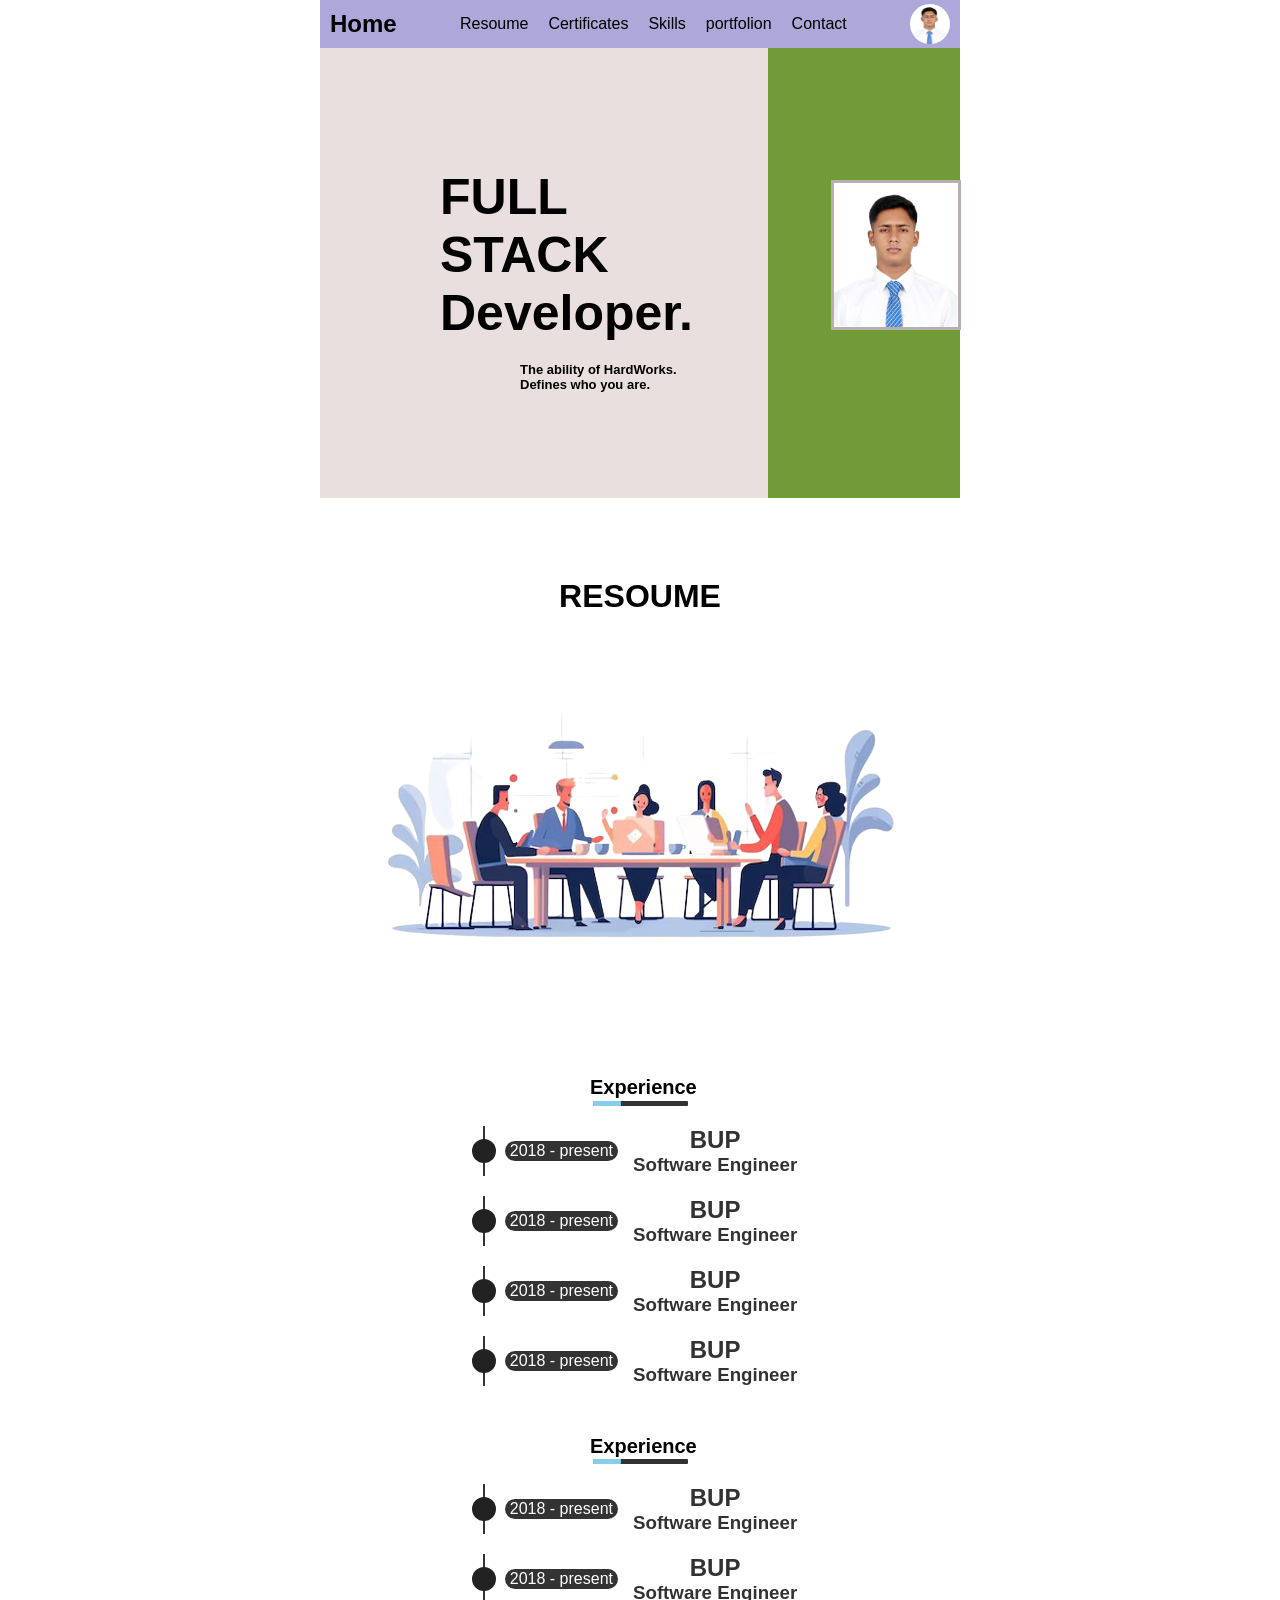
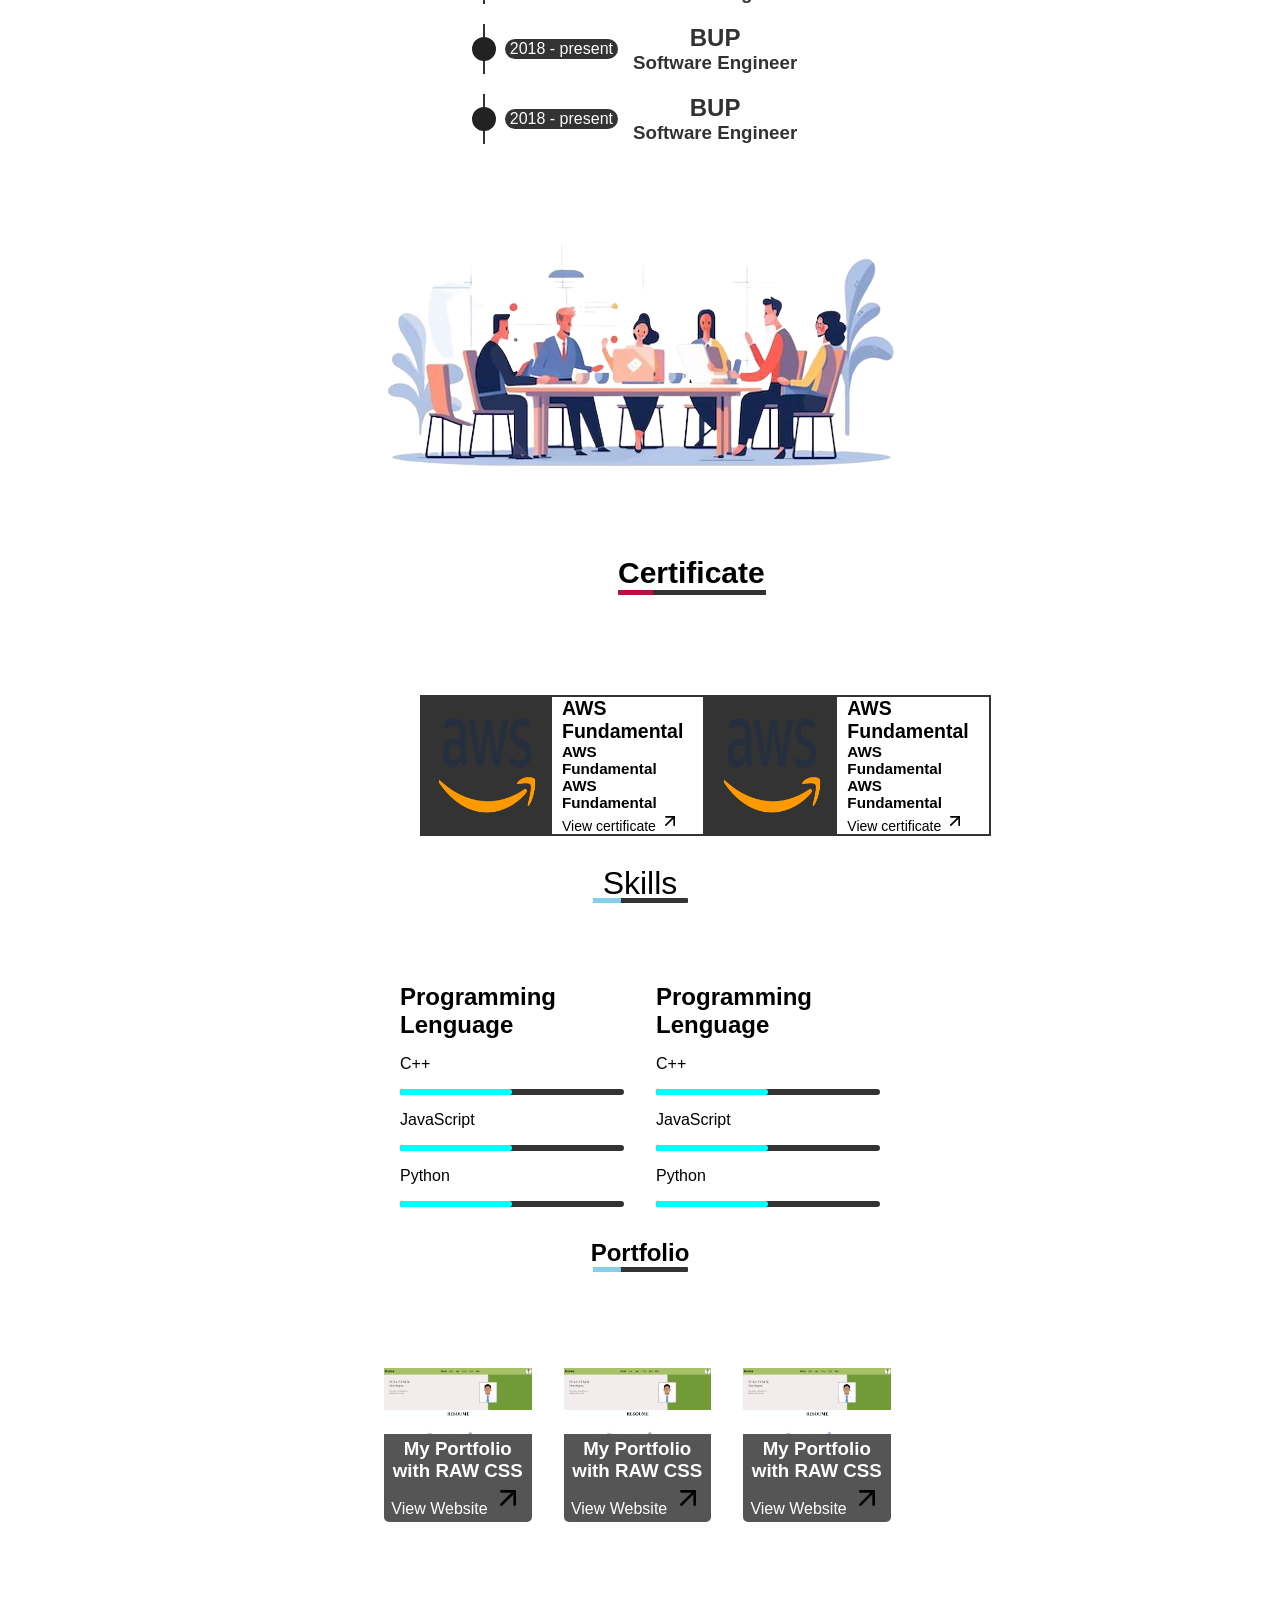
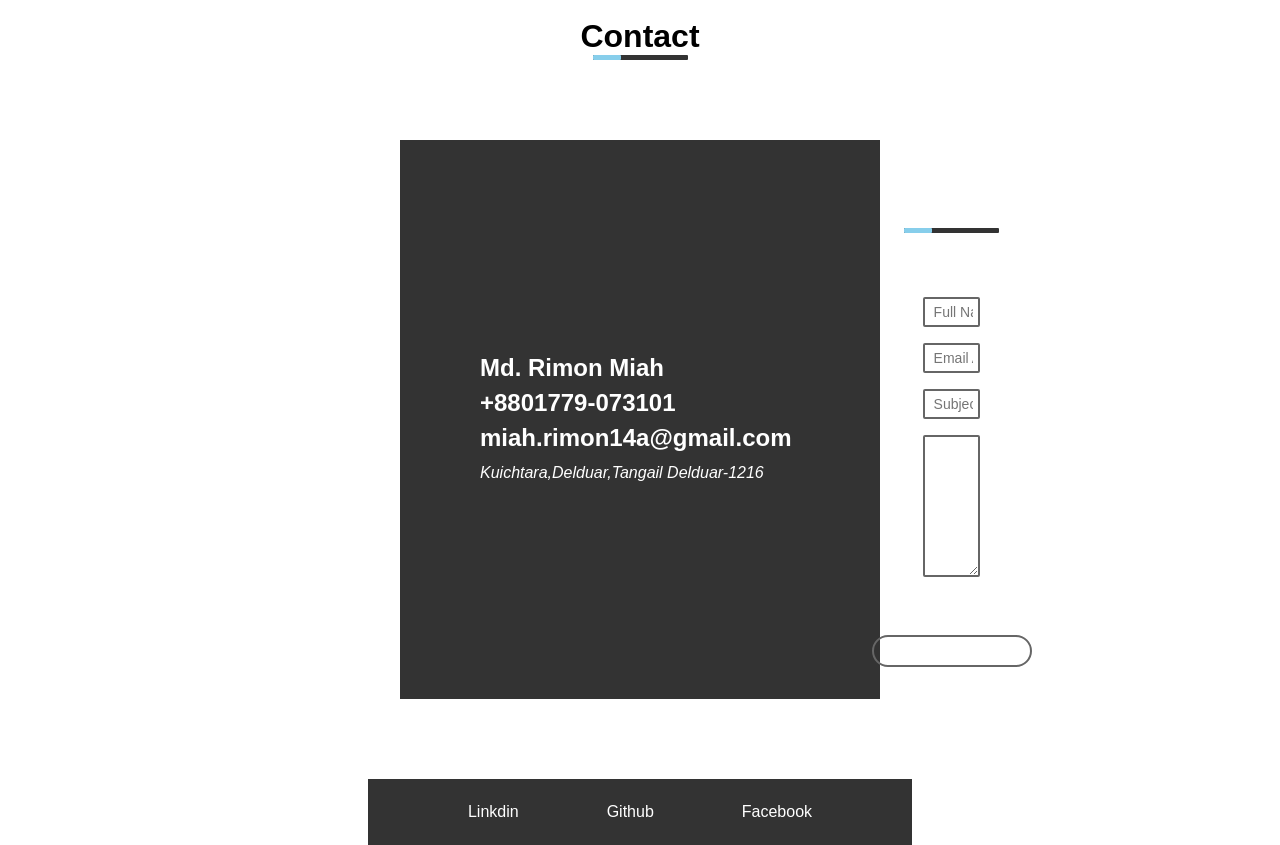
==== index.html @ f6848e9a "Add files via upload" ====
<!DOCTYPE html>
<html lang="en">
<head>
    <meta charset="UTF-8">
    <meta name="viewport" content="width=device-width, initial-scale=1.0">
    <title>WELCOME</title>
    <link rel="stylesheet" href="style.css">
     
</head>
<body>


  
    <header class="ribon" >
     <nav class="container">
       
          
           <h1> <a href="#home">Home</a> </h1>
  
        <div class="right">
            
            <ul class="list">
                
                <li><a href="#resoume-id">Resoume</a></li>
                
                <li><a href="#certificate-id">Certificates</a></li>
                <li> <a href="#skills-id">Skills</a></li>
                <li><a href="#portfolio-id">portfolion</a></li>
                <li> <a href="#contact-id">Contact</a></li>
            </ul>
     
        </div>
        <img src="profilepicture.jpg" >
     </nav>
    </header>
<section class="description" id="home">
    <div class="back1">
      
         <h1 class="developer"> FULL STACK<br> Developer.</h1>
  
       <div class="details">
           <h1 class="one">The ability of HardWorks.<br>
           Defines who you are.</h1>
          <div> <img src="" alt=""> </div>
      </div>

    </div>
    <div class="image">
<img src="profilepicture.jpg" alt="">
    </div>
    <div class="back3">

    </div>
</section>
<div id="resoume-id"></div>

<div class="education" >
    <h1> RESOUME</h1>
    <div class="up-edu">
       <div> <img src="experience.png" alt="experiance logo"> </div>
      <div class="right-edu"> 
         <h3 class="subtitle"> Experience</h3>
         
          <div class="line">
             <div class="inner-line">

              </div>
          </div>
          <div class="resume-list">
                  <div class="resume-duration-container">
                        <div class="round-div">    </div>
                              <div class="resume-duration"> 
                                2018 - present
                              </div>
                     
                  </div>
                  <div class="descrip">
                    <h2 class="resume-company"> BUP</h2>
                    <h3 class="resume-company" > Software Engineer</h2>
                    
                  </div>
          </div>
          <div class="resume-list">
            <div class="resume-duration-container">
                  <div class="round-div">    </div>
                        <div class="resume-duration"> 
                          2018 - present
                        </div>
               
            </div>
            <div class="descrip">
              <h2 class="resume-company" > BUP</h2>
              <h3 class="resume-company" > Software Engineer</h2>
             
            </div>
          </div>
          <div class="resume-list">
            <div class="resume-duration-container">
                  <div class="round-div">    </div>
                        <div class="resume-duration"> 
                          2018 - present
                        </div>
               
            </div>
            <div class="descrip">
              <h2 class="resume-company" > BUP</h2>
              <h3 class="resume-company" > Software Engineer</h2>
             
            </div>
          </div>
          <div class="resume-list">
            <div class="resume-duration-container">
                  <div class="round-div">    </div>
                        <div class="resume-duration"> 
                          2018 - present
                        </div>
               
            </div>
            <div class="descrip">
              <h2 class="resume-company" > BUP</h2>
              <h3 class="resume-company" > Software Engineer</h2>
             
            </div>
          </div>
          
         
      </div>
        
    </div>





    <div class="up-edu" >
       
       <div class="right-edu"> 
          <h3 class="subtitle"> Experience</h3>
          
           <div class="line">
              <div class="inner-line">
 
               </div>
           </div>
           <div class="resume-list">
                   <div class="resume-duration-container">
                         <div class="round-div">    </div>
                               <div class="resume-duration"> 
                                 2018 - present
                               </div>
                      
                   </div>
                   <div class="descrip">
                     <h2 class="resume-company"> BUP</h2>
                     <h3 class="resume-company" > Software Engineer</h2>
                     
                   </div>
           </div>
           <div class="resume-list">
             <div class="resume-duration-container">
                   <div class="round-div">    </div>
                         <div class="resume-duration"> 
                           2018 - present
                         </div>
                
             </div>
             <div class="descrip">
               <h2 class="resume-company" > BUP</h2>
               <h3 class="resume-company" > Software Engineer</h2>
              
             </div>
           </div>
           <div class="resume-list">
             <div class="resume-duration-container">
                   <div class="round-div">    </div>
                         <div class="resume-duration"> 
                           2018 - present
                         </div>
                
             </div>
             <div class="descrip">
               <h2 class="resume-company" > BUP</h2>
               <h3 class="resume-company" > Software Engineer</h2>
              
             </div>
           </div>
           <div class="resume-list">
             <div class="resume-duration-container">
                   <div class="round-div">    </div>
                         <div class="resume-duration"> 
                           2018 - present
                         </div>
                
             </div>
             <div class="descrip">
               <h2 class="resume-company" > BUP</h2>
               <h3 class="resume-company" > Software Engineer</h2>
              
             </div>
           </div>
           
          
       </div>
       <div> <img src="experience.png" alt="experiance logo"> </div> 
     </div>
 
 

   
</div>
<div id="certificate-id"></div>




<section class="certificate" >
       <div class="certificate-heading">
        <h2> Certificate</h2>
           <div class="certificate-line">
              <div class="certificate-innerline"></div>
            </div>
       </div>
       </div>
    <div class="certificate-list">
        <div class="certificate-left">
          <div class="logo-institute">
            <img src="AWS.png" alt="AWS-logo">
          </div>
          <div class="certificate-description">
            <h2> AWS Fundamental</h2>
            <h3> AWS Fundamental</h3>
            <h3> AWS Fundamental</h3>
            <a href="#" class="view-certificate"> View certificate</a>
              <img src="arrow-up-right.svg" class="problem" alt="up-arrow"> 
          </div>
        </div>
        <div class="certificate-left">
          <div class="logo-institute">
            <img src="AWS.png" alt="AWS-logo">
          </div>
          <div class="certificate-description">
            <h2> AWS Fundamental</h2>
            <h3> AWS Fundamental</h3>
            <h3> AWS Fundamental</h3>
            <a href="#" class="view-certificate"> View certificate </a>
              <img src="arrow-up-right.svg" class="problem" alt="up-arrow">
          </div>
        </div>
    </div>
    

</section>

<div id="skills-id" class="skills-container">
   
   <h1 class="skills-heading">Skills<h1>
    <div class="line"> 
      <div class="inner-line"></div>
    </div>
       <div class="skills-description">
          <div class="skill">
            <h2>Programming Lenguage</h2>
            <div class="skill1"> 
              <h3 class="skill-name">C++</h3>
              <div class="skill-expertise">
                <div class="skill-expertise-own">

                </div>
              </div>
            </div>
            <div class="skill1"> 
              <h3 class="skill-name">JavaScript</h3>
              <div class="skill-expertise">
                <div class="skill-expertise-own">

                </div>
              </div>
            </div>
            <div class="skill1"> 
              <h3 class="skill-name">Python</h3>
              <div class="skill-expertise">
                <div class="skill-expertise-own">

                </div>
              </div>
            </div>
          </div>
          <div class="skill">
            <h2>Programming Lenguage</h2>
            <div class="skill1"> 
              <h3 class="skill-name">C++</h3>
              <div class="skill-expertise">
                <div class="skill-expertise-own">

                </div>
              </div>
            </div>
            <div class="skill1"> 
              <h3 class="skill-name">JavaScript</h3>
              <div class="skill-expertise">
                <div class="skill-expertise-own">

                </div>
              </div>
            </div>
            <div class="skill1"> 
              <h3 class="skill-name">Python</h3>
              <div class="skill-expertise">
                <div class="skill-expertise-own">

                </div>
              </div>
            </div>
          </div>
       </div>    

</div>

<div class="portfolio-container" id="portfolio-id">
    <h2 class="portfolio-heading">Portfolio</h2>
    <div class="line">
      <div class="inner-line"></div>
    </div>
    <div class="portfolio-list">
      <div class="portfolio">
        
        
        <img src="Screenshot 2025-04-30 224458.png" alt="">
        <div class="project-description">
          <h3>My Portfolio with RAW CSS</h3>
          <a href="#"> View Website <img src="arrow-up-right.svg" width="50px"></a>
        </div>
      </div>

      <div class="portfolio">
        
        
        <img src="Screenshot 2025-04-30 224458.png" alt="">
        <div class="project-description">
          <h3>My Portfolio with RAW CSS</h3>
          <a href="#"> View Website <img src="arrow-up-right.svg" width="50px"></a>
        </div>
      </div>
      <div class="portfolio">
        
        
        <img src="Screenshot 2025-04-30 224458.png" alt="">
        <div class="project-description">
          <h3>My Portfolio with RAW CSS</h3>
          <a href="#"> View Website <img src="arrow-up-right.svg" width="50px"></a>
        </div>
      </div>
    </div>

</div>




<div class="contact" id="contact-id">
     <h1 class="contact-heading"> Contact</h1>
     <div class="line">
      <div class="inner-line"></div>
     </div>

     <div class="contact-info">
       <div class="all-contact">
       <h2>Md. Rimon Miah </h2>
          <h2> +8801779-073101</h2>
          <h2>miah.rimon14a@gmail.com</h2>
          <address>
            Kuichtara,Delduar,Tangail
            Delduar-1216
          </address>


       </div>
       <div class="contact-form">
         
           
        <h2>How Can I Help You?</h2>
        <div class="line">
          <div class="inner-line"></div>
          </div>
       <form>
        <div class="left-section">
          <input type="text" id="name" placeholder=" Full Name" class="input-field"> <br>
          <input type="text" id="email" placeholder=" Email Address" class="input-field"> <br>
          <input type="text" id="subject" placeholder=" Subject" class="input-field">
          
        </div>
           <div class="text-box"> 
           <textarea name="submit" class="input-field" id="" rows="8" cols="30" placeholder="Message">

          </textarea>
       </div>
          
       
       </form>
      <button class="submit-info"> Send Message </button>
        
         </div>
     </div>
</div>
<footer>
  <div>
    <a href="https://www.linkedin.com/in/md-rimon-miah?utm_source=share&utm_campaign=share_via&utm_content=profile&utm_medium=android_app" class="social-media-link"> Linkdin</a>
    <a href="https://github.com/RMRM01" class="social-media-link">Github</a>
    <a href="https://www.facebook.com/share/1AGs2y1rL1/" class="social-media-link">Facebook</a>
    
  </div>
   
</footer>

</body>
</html>
---- style.css ----
* {
    margin: 0;
    padding: 0px;
    box-sizing: border-box;
    font-family: Arial, Helvetica, sans-serif;
}

body{
   margin: 0 auto;
  
    
}
.ribon{
   position: sticky;
    top: 0px;
    z-index: 5;
   
}
.container{ 
    
    display: flex;
    flex-direction: row;
    justify-content: space-between;
    background-color: #AEA7D9;
    align-items: center;
    font-family: Arial, Helvetica, sans-serif;
    font-weight: 400;
    padding: 4px 10px;
  
} 

.left{
    align-items: center;
    display: flex;
    flex-direction: row;
    justify-content: space-between;
    gap: 5px;
 

}
.container a{ 
    text-decoration: none;
    color: black;

    text-align: center;
    transition: all 0.3s ease-in-out;

}
.container a:hover{
    color: aqua;
}
.container img{
    width: 40px;
    height: 40px;
    border-radius: 50%;
    display: absolute;
    transition: all 0.3s ease-in-out;
    cursor: pointer;
}
 .container img:hover{
   
    transform: translate(-100%,100%) scale(5);
    
}
 .list a{ 
    text-decoration: none;
    color: black;

    text-align: center;
    transition: all 0.3s BDease-in-out;

}
.list a:hover{
    color: aqua;
}

.right ul{
    display: flex;
    flex-direction: row;
    justify-content: space-between;
    gap: 20px;
    text-decoration: none;
    list-style-type: none;
}

.right li a{
    text-decoration: none;
    color: black;

}
.description{

display: flex;
}

.back1{
 
 background-color: rgb(233, 223, 223);
    width: 70%;
    height: 50vh;
   
    
    
}
.developer{
    
    background-color: transparent;
    font-family: Arial, Helvetica, sans-serif;
    font-weight: bolder;
    font-size: 50px;
    padding-left: 5rem;
    padding-top: 5rem;
    line-height: normal;
  
}

.details{
    

    
    padding-top: 20px;
    text-align: left;
    justify-content: center;
    


   }
   .one{
    color: black;
    font-size: 5rem;
    font-weight: bold;
    
    padding-left: 10rem ;

   }
.image img{
    position: absolute;
    z-index: 2;
    width: 130px;
    height: 150px;
    left:70%;
    top: 20vh;
    transform: translateX(-50%);
    border: 3px solid rgb(185, 174, 174);   
}


.back3{
    background-color: rgb(112, 155, 55);
  
    width: 30%;
    height: 50vh;
    z-index: 1;
    right: 0;
    
}
.back1{
 padding: 40px;

}

  
  
  
 .one{
    font-size: small;
   }
  .tow{ position: absolute;
    font-size: small;
    left: 40vh;
    top: 22vh;

    
   }

   

   /* Resoume */

   .education{

    
    margin-top: 5rem;
    padding-left: 1rem;
    padding-right: 1rem;
    
 
    }
    .education h1{
      margin-top: 5rem;
     text-align: center;
     
   
    }
    .up-edu{
        display: flex;
        flex-wrap: wrap;
        justify-content: space-around;
    
        
    }
 .right-edu{
    justify-content: center;

    margin-top: 3rem;
  text-align: center;
  align-items: center;
  align-content: center;
    
 }
    .subtitle{
        display: inline-block;
     font-size: 1.25rem;
     line-height: 1.6rem;
     width: 100px;
     text-align: center;
    
 
    }
 
    .line{
     background-color: #333;
     width: 95px;
     height: 5px;
     margin: 1px;
     border-radius: 1px;
    }
 
 .inner-line{
     background-color: skyblue;
     width: 28px;
     height: 5px;
     border-radius: 1px;
     
 }
 
 
    
 
 

 
 .resume-list{
     position: relative;
     display: flex;
     margin-top:20px ;
  height: 50px;
     flex-wrap: wrap;
     justify-content: space-between;
     align-items: center;
    gap: 15px;
    border-left: 2px solid #333;
 }
 
 .resume-duration{
     background-color: #333;
     padding-left: 5px;
     padding-right: 5px;
     border-radius: 10px;
     color: white;
     line-height: 20px;
 
 }
 
 .resume-duration-container {
     display: flex;
     align-items: center;
     padding-left: 20px;
     
 }
 
 .round-div{
     height: 24px;
     width: 24px;
     background-color: #222;
     position: absolute;
     border-radius: 50%;
     left: -12.5px;
 }
 .resume-company {
     opacity: 0.8;
   }
   
 .description{
     width: auto;
 }


 /*  Certificate Section */
 .certificate{
     
    margin-left: 100px;
    margin-right: 100px;
    align-items: center;
    justify-content: center;
 }

 .certificate-heading{
    position: relative;
    left: 45%;
    align-items: center;
   margin-left: auto;

    margin-bottom: 100px;
 }

 .certificate-heading h2{
    font-family:Arial, Helvetica, sans-serif;
    font-size: 30px;
   
 }

 .certificate-line{ 
  
    background-color: #333;
    width: 148px;
    height: 5px;
    align-items: center;
}
.certificate-innerline{ 
   
    background-color: #b61243;
    width: 35px;
    height: 5px;
    align-items: center;
}

.certificate-list{
    display: flex;
    justify-content: space-around;
    align-items: center;
    margin: 30px auto;
}

.certificate-left{
    display: flex;
    gap: 10px;
    align-items: center;
    border: 2px solid #333;
    padding-right: 20px;
    max-height: 141px;
    max-width: 420px;
}
.logo-institute{
    background-color: #333;
    background-size: cover;
    display: flex;
    justify-content: center;
    align-items: center;
   
}

.logo-institute img{
    background-color: #333;
     width: 130px;
     height: 141px;
   
  }
  .certificate-description{
    font-size: 13px;
   
    font-weight: 400;
  
   
    
  }
 .view-certificate{
    text-decoration: none;
    color: black;
   transition: all 0.3s ease-in-out;
   font-size: 14px;
 }
 
 .problem{
    width: 20px;
    height: 20px;
  }
  .view-certificate:hover
 {
    display: inline-block;
    transform: translateX(2px);
    color: rgb(150, 28, 28);

 }

 

 .skills-container{
    margin: 2rem 5rem;

 }

 .skills-heading{
    font-family: Arial, Helvetica, sans-serif;
    line-height: 30px;
    font-weight: 400;
    align-items: center;
    align-content: center;
    text-align: center;
    margin-top: 20px;
 }
 .line{
   
    align-items: center;
    margin: 0 auto;
 }

 .skills-description{
    display: grid;
    grid-template-columns: auto auto;
    column-gap: 2rem;
    
    align-items: center;
    align-content: center;
 }

 .skill{
    font-family: Arial, Helvetica, sans-serif;
    font-size: medium;
    margin-top: 5rem;
   

   

 }

 .skill-name{
    font-family: Arial, Helvetica, sans-serif;
    font-size: medium;
    margin-top: 2rem;
    font-weight: 300;
    margin: 1rem 0;

   

 }

 .skill-expertise{
    
    background-color: #333;
    width: 100%;
    height: 6px;
    border-radius: 3px

 }
 .skill-expertise-own{
    
    background-color: aqua;
    width: 50%;
    height: 6px;
    border-radius: 3px

 }


 .portfolio-container{
    margin:0 3rem;
    text-align: center;
 }

 .portfolio-list{
margin-top: 5rem;
    display: grid;
    grid-template-columns: 33% 33% 33%;
   

 }

 .portfolio{
    
    background-color: #555;
    background-position: center;
    background-size: cover;
   
    margin: 1rem;
    color: white;
    padding-bottom: 4px;
    border-radius: 5px;
    transition: all 0.3s ease-in-out;
    flex: 1;
 }

 .portfolio:hover{
    transform: scale(1.1);
    opacity: 1;
 }

 .portfolio > img{
    width: 100%; 
 }

 .portfolio a img{
    width: 2rem;
    height: 2rem;

 }
 .portfolio a{
  text-decoration: none;
  color: white;
 }


 .contact{
    
    color: black;
 }
 .contact > h1{
    margin-top: 5rem;
  text-align: center;
 } 

 .contact-info{
    margin-top: 3rem;
    display: flex;
    margin: 5rem;
    justify-content: space-between;
    align-items: center;
    background-color:  #333;
    color: white;
  
   }

 .all-contact{
    margin: 3rem 5rem;
    line-height: 30px;
    flex: 1;
    font-weight: 400;
    background-color: transparent;
    line-height: 35px;
  
   }
   .contact-form
   {
    margin: 2rem auto;
    justify-content: space-between;
    align-items: center;
    text-align: center;
    flex: 2;
   }
   form{
    margin: 3rem 3rem;
    line-height: 30px;
    
  
   }

   .submit-info{
    width: 10rem;
    height: 2rem;
    border-radius: 1rem;
    background-color: transparent;
    line-height: 1.5rem;
    color: white;
    font-weight: 400;
    border: 2px solid #666;
    cursor: pointer;
   }

   .input-field{
    background-color: transparent;
    border: 2px solid #666;
    border-radius: 2px;
    width: 90%;
    padding: 5px;
    font-size: 14px;
    font-weight: 400;
    margin-top: 1rem;
   }
  

   .submit-info:hover{
    background-color: aquamarine;

   }
 


footer div {
    display: flex;
    justify-content: center;
    gap: 2.5rem;
    background-color: #333;
   
   margin: 0 3rem;
    
   }
footer div a{
    text-decoration: none;
    color: white;
    padding: 1.5rem 1.5rem;
    font-size: medium;
transition: all 0.3s ease-in-out;
    
   }
footer div a:hover{
    background-color: aquamarine;
    font-weight: bold;
 
    
   }


   @media  screen and (min-width: 1200px) {
      body{
         margin: 0 20rem;
      }
      
   }
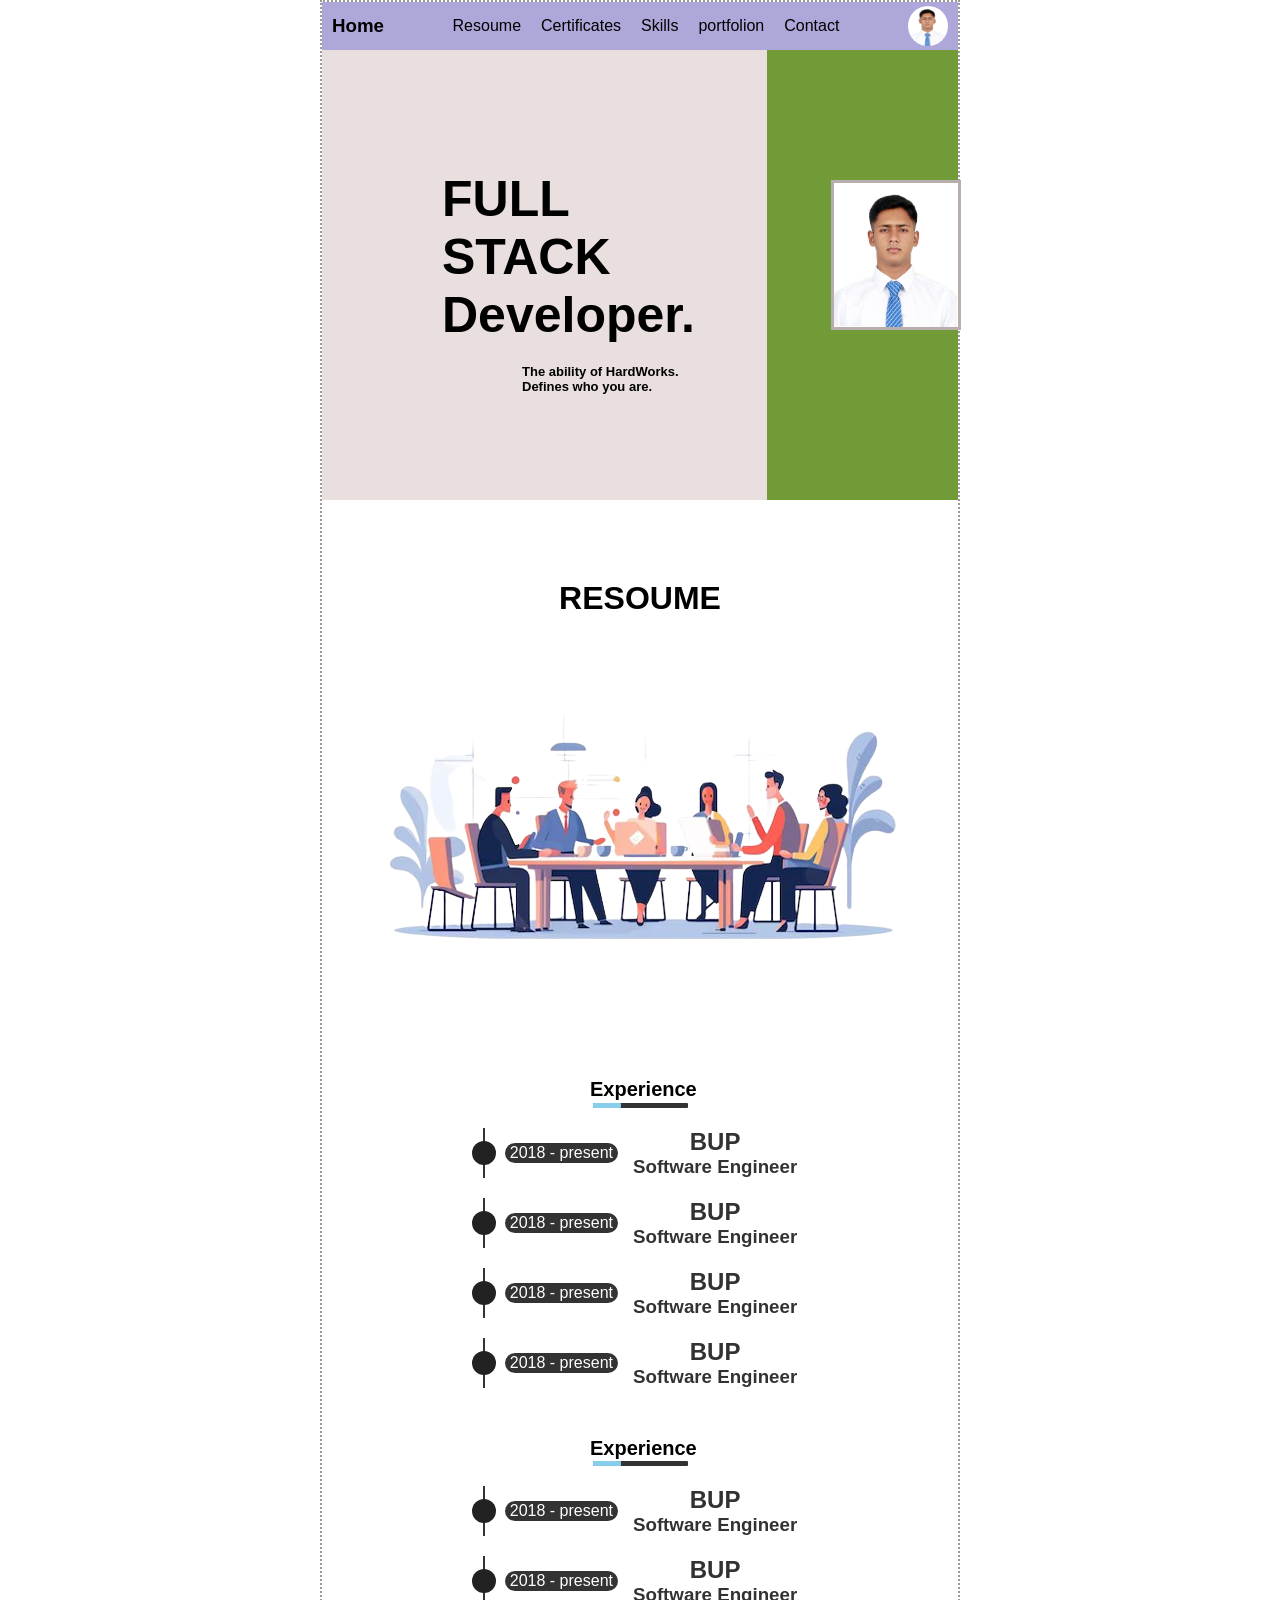
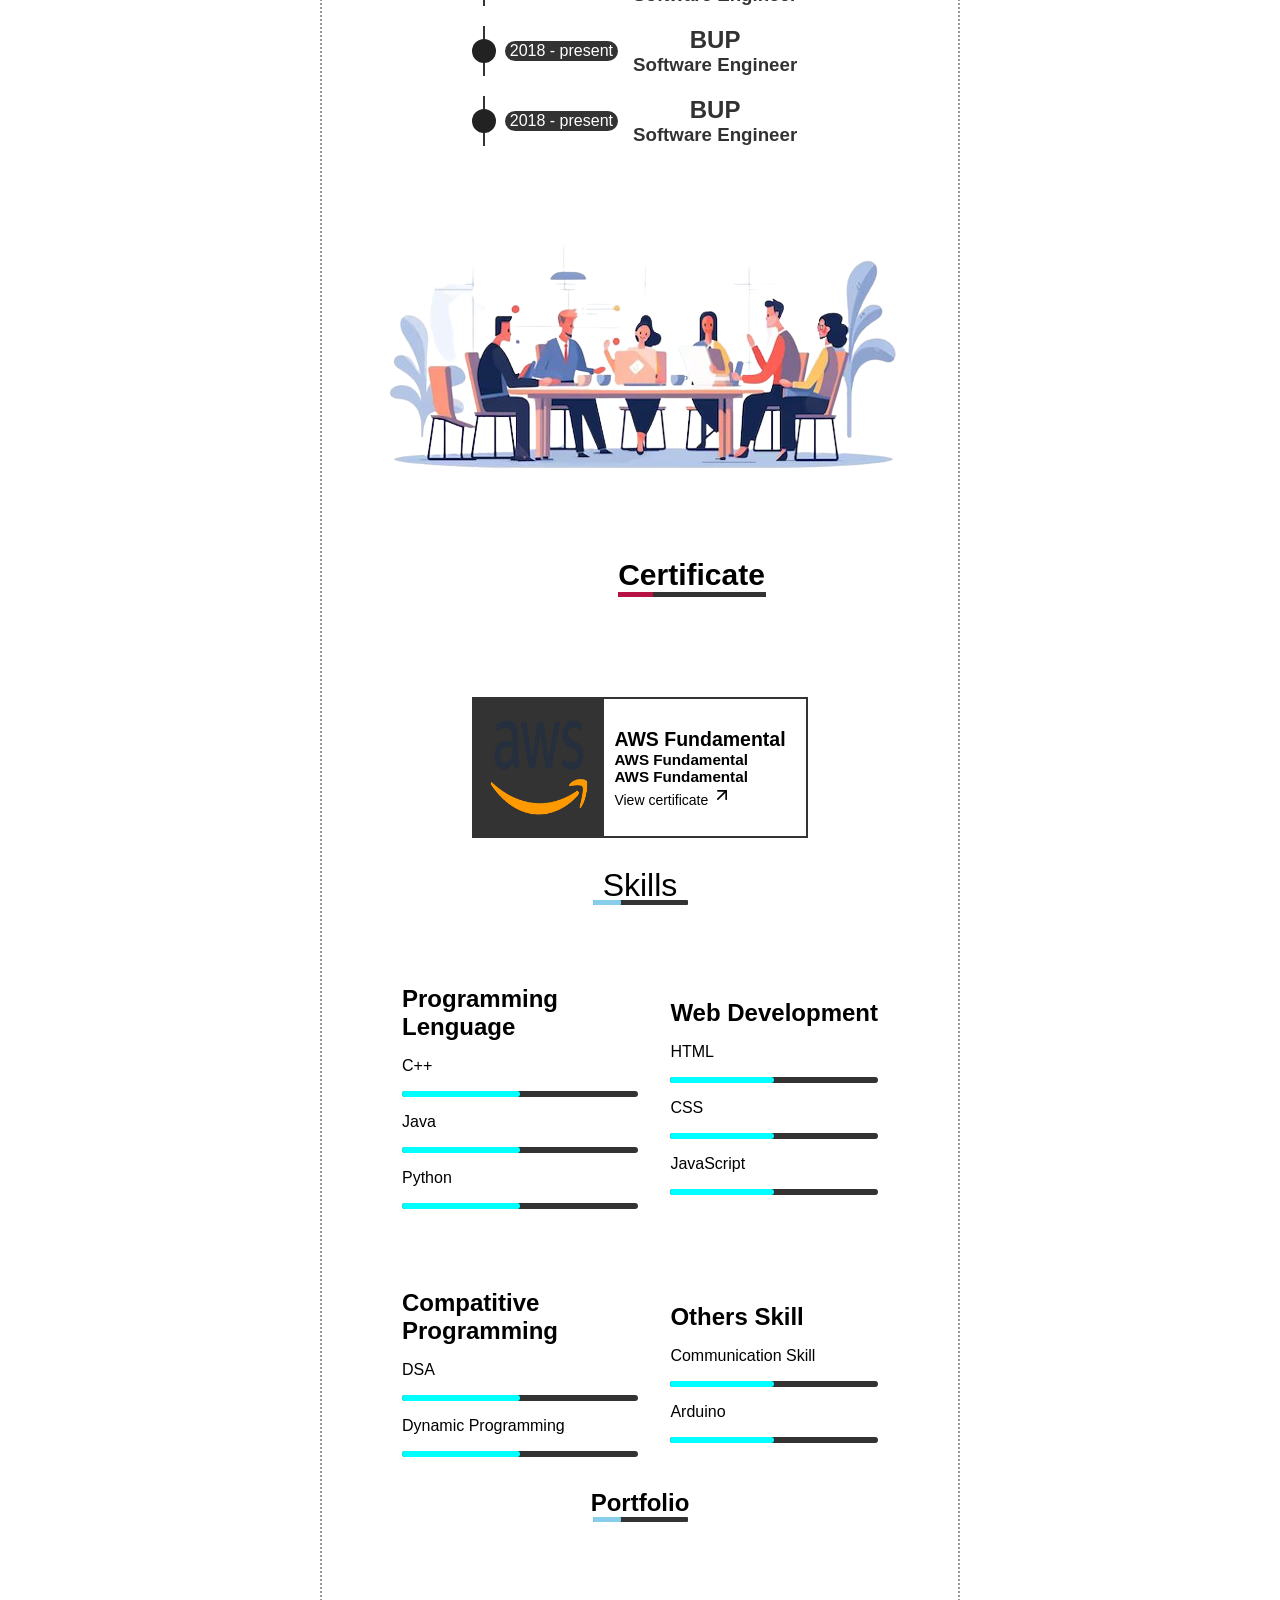
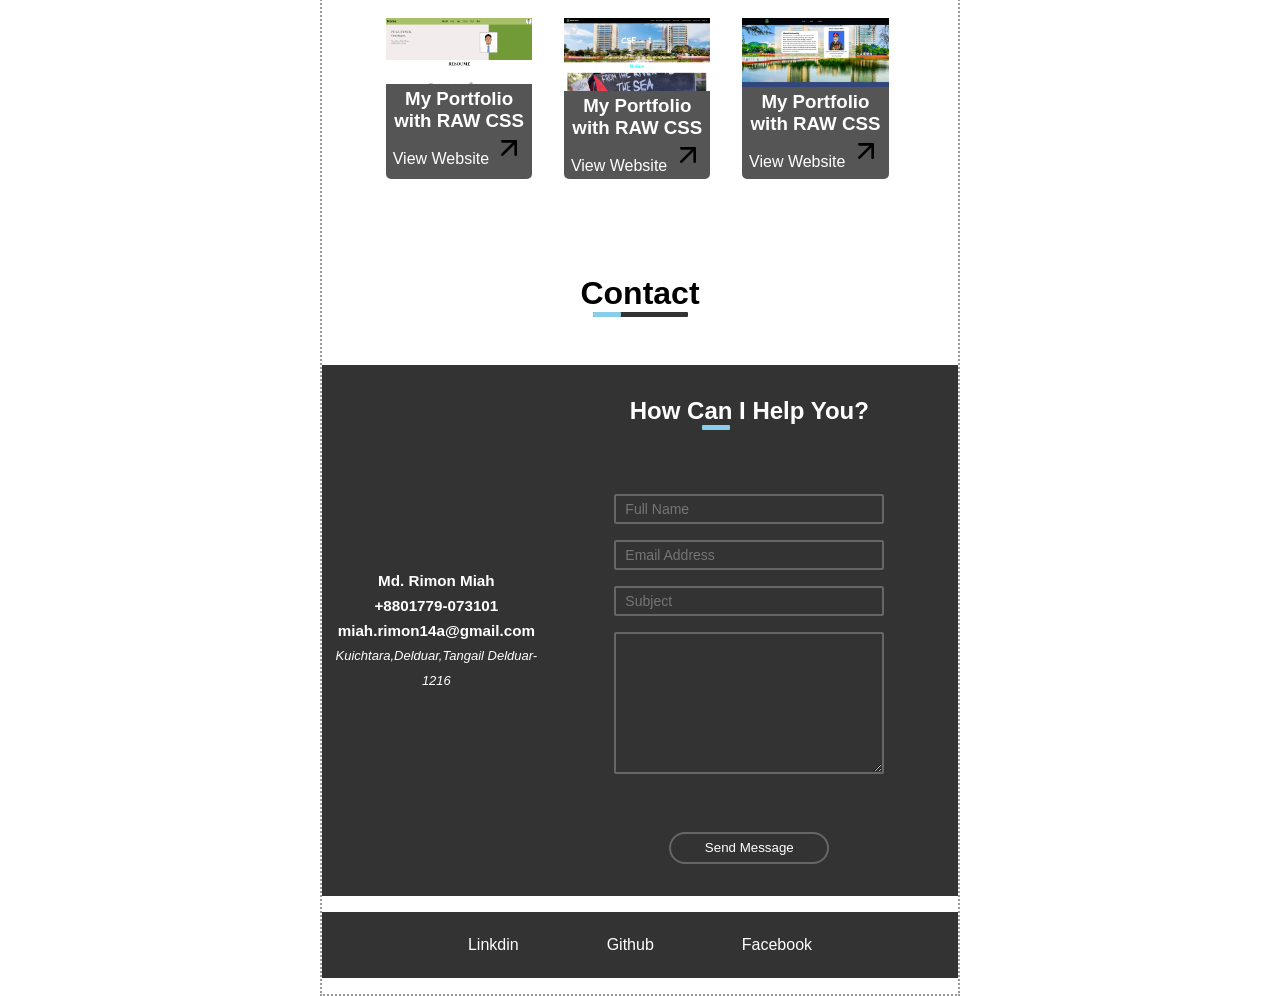
==== commit 5792dabd: "Add files via upload" ====
--- a/index.html
+++ b/index.html
@@ -15,7 +15,7 @@
      <nav class="container">
        
           
-           <h1> <a href="#home">Home</a> </h1>
+           <h3> <a href="#home">Home</a> </h3>
   
         <div class="right">
             
@@ -211,7 +211,7 @@
 <div id="certificate-id"></div>
 
 
-
+<!--Certificate -->
 
 <section class="certificate" >
        <div class="certificate-heading">
@@ -234,18 +234,7 @@
               <img src="arrow-up-right.svg" class="problem" alt="up-arrow"> 
           </div>
         </div>
-        <div class="certificate-left">
-          <div class="logo-institute">
-            <img src="AWS.png" alt="AWS-logo">
-          </div>
-          <div class="certificate-description">
-            <h2> AWS Fundamental</h2>
-            <h3> AWS Fundamental</h3>
-            <h3> AWS Fundamental</h3>
-            <a href="#" class="view-certificate"> View certificate </a>
-              <img src="arrow-up-right.svg" class="problem" alt="up-arrow">
-          </div>
-        </div>
+      
     </div>
     
 
@@ -269,6 +258,41 @@
               </div>
             </div>
             <div class="skill1"> 
+              <h3 class="skill-name">Java</h3>
+              <div class="skill-expertise">
+                <div class="skill-expertise-own">
+
+                </div>
+              </div>
+            </div>
+            <div class="skill1"> 
+              <h3 class="skill-name">Python</h3>
+              <div class="skill-expertise">
+                <div class="skill-expertise-own">
+
+                </div>
+              </div>
+            </div>
+          </div>
+          <div class="skill">
+            <h2>Web Development</h2>
+            <div class="skill1"> 
+              <h3 class="skill-name">HTML</h3>
+              <div class="skill-expertise">
+                <div class="skill-expertise-own">
+
+                </div>
+              </div>
+            </div>
+            <div class="skill1"> 
+              <h3 class="skill-name">CSS</h3>
+              <div class="skill-expertise">
+                <div class="skill-expertise-own">
+
+                </div>
+              </div>
+            </div>
+            <div class="skill1"> 
               <h3 class="skill-name">JavaScript</h3>
               <div class="skill-expertise">
                 <div class="skill-expertise-own">
@@ -276,41 +300,46 @@
                 </div>
               </div>
             </div>
-            <div class="skill1"> 
-              <h3 class="skill-name">Python</h3>
-              <div class="skill-expertise">
-                <div class="skill-expertise-own">
-
-                </div>
-              </div>
-            </div>
           </div>
           <div class="skill">
-            <h2>Programming Lenguage</h2>
-            <div class="skill1"> 
-              <h3 class="skill-name">C++</h3>
-              <div class="skill-expertise">
-                <div class="skill-expertise-own">
-
-                </div>
-              </div>
-            </div>
-            <div class="skill1"> 
-              <h3 class="skill-name">JavaScript</h3>
-              <div class="skill-expertise">
-                <div class="skill-expertise-own">
-
-                </div>
-              </div>
-            </div>
-            <div class="skill1"> 
-              <h3 class="skill-name">Python</h3>
-              <div class="skill-expertise">
-                <div class="skill-expertise-own">
-
-                </div>
-              </div>
-            </div>
+            <h2>Compatitive Programming</h2>
+            <div class="skill1"> 
+              <h3 class="skill-name">DSA</h3>
+              <div class="skill-expertise">
+                <div class="skill-expertise-own">
+
+                </div>
+              </div>
+            </div>
+            <div class="skill1"> 
+              <h3 class="skill-name">Dynamic Programming</h3>
+              <div class="skill-expertise">
+                <div class="skill-expertise-own">
+
+                </div>
+              </div>
+            </div>
+            
+          </div>
+          <div class="skill">
+            <h2>Others Skill</h2>
+            <div class="skill1"> 
+              <h3 class="skill-name">Communication Skill</h3>
+              <div class="skill-expertise">
+                <div class="skill-expertise-own">
+
+                </div>
+              </div>
+            </div>
+            <div class="skill1"> 
+              <h3 class="skill-name">Arduino</h3>
+              <div class="skill-expertise">
+                <div class="skill-expertise-own">
+
+                </div>
+              </div>
+            </div>
+            
           </div>
        </div>    
 
@@ -335,7 +364,7 @@
       <div class="portfolio">
         
         
-        <img src="Screenshot 2025-04-30 224458.png" alt="">
+        <img src="cse-01.png" alt="">
         <div class="project-description">
           <h3>My Portfolio with RAW CSS</h3>
           <a href="#"> View Website <img src="arrow-up-right.svg" width="50px"></a>
@@ -344,7 +373,7 @@
       <div class="portfolio">
         
         
-        <img src="Screenshot 2025-04-30 224458.png" alt="">
+        <img src="about_bup.png" alt="">
         <div class="project-description">
           <h3>My Portfolio with RAW CSS</h3>
           <a href="#"> View Website <img src="arrow-up-right.svg" width="50px"></a>
@@ -354,6 +383,8 @@
 
 </div>
 
+
+<!-- Contact -->
 
 
 
@@ -365,9 +396,9 @@
 
      <div class="contact-info">
        <div class="all-contact">
-       <h2>Md. Rimon Miah </h2>
-          <h2> +8801779-073101</h2>
-          <h2>miah.rimon14a@gmail.com</h2>
+       <h3>Md. Rimon Miah </h3>
+          <h3> +8801779-073101</h3>
+          <h3>miah.rimon14a@gmail.com</h3>
           <address>
             Kuichtara,Delduar,Tangail
             Delduar-1216
--- a/style.css
+++ b/style.css
@@ -1,608 +1,618 @@
 * {
-    margin: 0;
-    padding: 0px;
-    box-sizing: border-box;
-    font-family: Arial, Helvetica, sans-serif;
+   margin: 0;
+   padding: 0px;
+   box-sizing: border-box;
+   font-family: Arial, Helvetica, sans-serif;
 }
 
 body{
-   margin: 0 auto;
-  
+   border: 2px dotted #999;
+  margin: 0 auto;
+  max-width: 100%; 
+   
+}
+.ribon{
+  position: sticky;
+   top: 0px;
+   z-index: 5;
+  
+}
+.container{ 
+   
+   display: flex;
+   flex-direction: row;
+   justify-content: space-between;
+   background-color: #AEA7D9;
+   align-items: center;
+   font-family: Arial, Helvetica, sans-serif;
+   font-weight: 400;
+   padding: 4px 10px;
+ 
+} 
+
+.left{
+   align-items: center;
+   display: flex;
+   flex-direction: row;
+   justify-content: space-between;
+   gap: 5px;
+
+
+}
+.container a{ 
+   text-decoration: none;
+   color: black;
+
+   text-align: center;
+   transition: all 0.3s ease-in-out;
+
+}
+.container a:hover{
+   color: aqua;
+}
+.container img{
+   width: 40px;
+   height: 40px;
+   border-radius: 50%;
+   display: absolute;
+   transition: all 0.3s ease-in-out;
+   cursor: pointer;
+}
+.container img:hover{
+  
+   transform: translate(-100%,100%) scale(5);
+   
+}
+.list a{ 
+   text-decoration: none;
+   color: black;
+
+   text-align: center;
+   transition: all 0.3s BDease-in-out;
+
+}
+.list a:hover{
+   color: aqua;
+}
+
+.right ul{
+   display: flex;
+   flex-direction: row;
+   justify-content: space-between;
+   gap: 20px;
+   text-decoration: none;
+   list-style-type: none;
+}
+
+.right li a{
+   text-decoration: none;
+   color: black;
+
+}
+.description{
+
+display: flex;
+}
+
+.back1{
+
+background-color: rgb(233, 223, 223);
+   width: 70%;
+   height: 50vh;
+  
+   
+   
+}
+.developer{
+   
+   background-color: transparent;
+   font-family: Arial, Helvetica, sans-serif;
+   font-weight: bolder;
+   font-size: 50px;
+   padding-left: 5rem;
+   padding-top: 5rem;
+   line-height: normal;
+ 
+}
+
+.details{
+   
+
+   
+   padding-top: 20px;
+   text-align: left;
+   justify-content: center;
+   
+
+
+  }
+  .one{
+   color: black;
+   font-size: 5rem;
+   font-weight: bold;
+   
+   padding-left: 10rem ;
+
+  }
+.image img{
+   position: absolute;
+   z-index: 2;
+   width: 130px;
+   height: 150px;
+   left:70%;
+   top: 20vh;
+   transform: translateX(-50%);
+   border: 3px solid rgb(185, 174, 174);   
+}
+
+
+.back3{
+   background-color: rgb(112, 155, 55);
+ 
+   width: 30%;
+   height: 50vh;
+   z-index: 1;
+   right: 0;
+   
+}
+.back1{
+padding: 40px;
+
+}
+
+ 
+ 
+ 
+.one{
+   font-size: small;
+  }
+ .tow{ position: absolute;
+   font-size: small;
+   left: 40vh;
+   top: 22vh;
+
+   
+  }
+
+  
+
+  /* Resoume */
+
+  .education{
+
+   
+   margin-top: 5rem;
+   padding-left: 1rem;
+   padding-right: 1rem;
+   
+
+   }
+   .education h1{
+     margin-top: 5rem;
+    text-align: center;
     
-}
-.ribon{
-   position: sticky;
-    top: 0px;
-    z-index: 5;
-   
-}
-.container{ 
+  
+   }
+   .up-edu{
+       display: flex;
+       flex-wrap: wrap;
+       justify-content: space-around;
+   
+       
+   }
+.right-edu{
+   justify-content: center;
+
+   margin-top: 3rem;
+ text-align: center;
+ align-items: center;
+ align-content: center;
+   
+}
+   .subtitle{
+       display: inline-block;
+    font-size: 1.25rem;
+    line-height: 1.6rem;
+    width: 100px;
+    text-align: center;
+   
+
+   }
+
+   .line{
+    background-color: #333;
+    width: 95px;
+    height: 5px;
+    margin: 1px;
+    border-radius: 1px;
+   }
+
+.inner-line{
+    background-color: skyblue;
+    width: 28px;
+    height: 5px;
+    border-radius: 1px;
     
+}
+
+
+   
+
+
+
+
+.resume-list{
+    position: relative;
     display: flex;
-    flex-direction: row;
-    justify-content: space-between;
-    background-color: #AEA7D9;
-    align-items: center;
-    font-family: Arial, Helvetica, sans-serif;
-    font-weight: 400;
-    padding: 4px 10px;
-  
-} 
-
-.left{
-    align-items: center;
-    display: flex;
-    flex-direction: row;
-    justify-content: space-between;
-    gap: 5px;
- 
-
-}
-.container a{ 
-    text-decoration: none;
-    color: black;
-
-    text-align: center;
-    transition: all 0.3s ease-in-out;
-
-}
-.container a:hover{
-    color: aqua;
-}
-.container img{
-    width: 40px;
-    height: 40px;
-    border-radius: 50%;
-    display: absolute;
-    transition: all 0.3s ease-in-out;
-    cursor: pointer;
-}
- .container img:hover{
-   
-    transform: translate(-100%,100%) scale(5);
-    
-}
- .list a{ 
-    text-decoration: none;
-    color: black;
-
-    text-align: center;
-    transition: all 0.3s BDease-in-out;
-
-}
-.list a:hover{
-    color: aqua;
-}
-
-.right ul{
-    display: flex;
-    flex-direction: row;
-    justify-content: space-between;
-    gap: 20px;
-    text-decoration: none;
-    list-style-type: none;
-}
-
-.right li a{
-    text-decoration: none;
-    color: black;
-
-}
-.description{
-
-display: flex;
-}
-
-.back1{
- 
- background-color: rgb(233, 223, 223);
-    width: 70%;
-    height: 50vh;
-   
-    
-    
-}
-.developer{
-    
-    background-color: transparent;
-    font-family: Arial, Helvetica, sans-serif;
-    font-weight: bolder;
-    font-size: 50px;
-    padding-left: 5rem;
-    padding-top: 5rem;
-    line-height: normal;
-  
-}
-
-.details{
-    
-
-    
-    padding-top: 20px;
-    text-align: left;
-    justify-content: center;
-    
-
-
-   }
-   .one{
-    color: black;
-    font-size: 5rem;
-    font-weight: bold;
-    
-    padding-left: 10rem ;
-
-   }
-.image img{
-    position: absolute;
-    z-index: 2;
-    width: 130px;
-    height: 150px;
-    left:70%;
-    top: 20vh;
-    transform: translateX(-50%);
-    border: 3px solid rgb(185, 174, 174);   
-}
-
-
-.back3{
-    background-color: rgb(112, 155, 55);
-  
-    width: 30%;
-    height: 50vh;
-    z-index: 1;
-    right: 0;
-    
-}
-.back1{
- padding: 40px;
-
-}
-
-  
-  
-  
- .one{
-    font-size: small;
-   }
-  .tow{ position: absolute;
-    font-size: small;
-    left: 40vh;
-    top: 22vh;
-
-    
-   }
-
-   
-
-   /* Resoume */
-
-   .education{
-
-    
-    margin-top: 5rem;
-    padding-left: 1rem;
-    padding-right: 1rem;
-    
- 
-    }
-    .education h1{
-      margin-top: 5rem;
-     text-align: center;
-     
-   
-    }
-    .up-edu{
-        display: flex;
-        flex-wrap: wrap;
-        justify-content: space-around;
-    
-        
-    }
- .right-edu{
-    justify-content: center;
-
-    margin-top: 3rem;
-  text-align: center;
-  align-items: center;
-  align-content: center;
-    
- }
-    .subtitle{
-        display: inline-block;
-     font-size: 1.25rem;
-     line-height: 1.6rem;
-     width: 100px;
-     text-align: center;
-    
- 
-    }
- 
-    .line{
-     background-color: #333;
-     width: 95px;
-     height: 5px;
-     margin: 1px;
-     border-radius: 1px;
-    }
- 
- .inner-line{
-     background-color: skyblue;
-     width: 28px;
-     height: 5px;
-     border-radius: 1px;
-     
- }
- 
- 
-    
- 
- 
-
- 
- .resume-list{
-     position: relative;
-     display: flex;
-     margin-top:20px ;
-  height: 50px;
-     flex-wrap: wrap;
-     justify-content: space-between;
-     align-items: center;
-    gap: 15px;
-    border-left: 2px solid #333;
- }
- 
- .resume-duration{
-     background-color: #333;
-     padding-left: 5px;
-     padding-right: 5px;
-     border-radius: 10px;
-     color: white;
-     line-height: 20px;
- 
- }
- 
- .resume-duration-container {
-     display: flex;
-     align-items: center;
-     padding-left: 20px;
-     
- }
- 
- .round-div{
-     height: 24px;
-     width: 24px;
-     background-color: #222;
-     position: absolute;
-     border-radius: 50%;
-     left: -12.5px;
- }
- .resume-company {
-     opacity: 0.8;
-   }
-   
- .description{
-     width: auto;
- }
-
-
- /*  Certificate Section */
- .certificate{
-     
-    margin-left: 100px;
-    margin-right: 100px;
-    align-items: center;
-    justify-content: center;
- }
-
- .certificate-heading{
-    position: relative;
-    left: 45%;
-    align-items: center;
-   margin-left: auto;
-
-    margin-bottom: 100px;
- }
-
- .certificate-heading h2{
-    font-family:Arial, Helvetica, sans-serif;
-    font-size: 30px;
-   
- }
-
- .certificate-line{ 
-  
-    background-color: #333;
-    width: 148px;
-    height: 5px;
-    align-items: center;
-}
-.certificate-innerline{ 
-   
-    background-color: #b61243;
-    width: 35px;
-    height: 5px;
-    align-items: center;
-}
-
-.certificate-list{
-    display: flex;
-    justify-content: space-around;
-    align-items: center;
-    margin: 30px auto;
-}
-
-.certificate-left{
-    display: flex;
-    gap: 10px;
-    align-items: center;
-    border: 2px solid #333;
-    padding-right: 20px;
-    max-height: 141px;
-    max-width: 420px;
-}
-.logo-institute{
-    background-color: #333;
-    background-size: cover;
-    display: flex;
-    justify-content: center;
-    align-items: center;
-   
-}
-
-.logo-institute img{
-    background-color: #333;
-     width: 130px;
-     height: 141px;
-   
-  }
-  .certificate-description{
-    font-size: 13px;
-   
-    font-weight: 400;
-  
-   
-    
-  }
- .view-certificate{
-    text-decoration: none;
-    color: black;
-   transition: all 0.3s ease-in-out;
-   font-size: 14px;
- }
- 
- .problem{
-    width: 20px;
-    height: 20px;
-  }
-  .view-certificate:hover
- {
-    display: inline-block;
-    transform: translateX(2px);
-    color: rgb(150, 28, 28);
-
- }
-
- 
-
- .skills-container{
-    margin: 2rem 5rem;
-
- }
-
- .skills-heading{
-    font-family: Arial, Helvetica, sans-serif;
-    line-height: 30px;
-    font-weight: 400;
-    align-items: center;
-    align-content: center;
-    text-align: center;
-    margin-top: 20px;
- }
- .line{
-   
-    align-items: center;
-    margin: 0 auto;
- }
-
- .skills-description{
-    display: grid;
-    grid-template-columns: auto auto;
-    column-gap: 2rem;
-    
-    align-items: center;
-    align-content: center;
- }
-
- .skill{
-    font-family: Arial, Helvetica, sans-serif;
-    font-size: medium;
-    margin-top: 5rem;
-   
-
-   
-
- }
-
- .skill-name{
-    font-family: Arial, Helvetica, sans-serif;
-    font-size: medium;
-    margin-top: 2rem;
-    font-weight: 300;
-    margin: 1rem 0;
-
-   
-
- }
-
- .skill-expertise{
-    
-    background-color: #333;
-    width: 100%;
-    height: 6px;
-    border-radius: 3px
-
- }
- .skill-expertise-own{
-    
-    background-color: aqua;
-    width: 50%;
-    height: 6px;
-    border-radius: 3px
-
- }
-
-
- .portfolio-container{
-    margin:0 3rem;
-    text-align: center;
- }
-
- .portfolio-list{
-margin-top: 5rem;
-    display: grid;
-    grid-template-columns: 33% 33% 33%;
-   
-
- }
-
- .portfolio{
-    
-    background-color: #555;
-    background-position: center;
-    background-size: cover;
-   
-    margin: 1rem;
-    color: white;
-    padding-bottom: 4px;
-    border-radius: 5px;
-    transition: all 0.3s ease-in-out;
-    flex: 1;
- }
-
- .portfolio:hover{
-    transform: scale(1.1);
-    opacity: 1;
- }
-
- .portfolio > img{
-    width: 100%; 
- }
-
- .portfolio a img{
-    width: 2rem;
-    height: 2rem;
-
- }
- .portfolio a{
-  text-decoration: none;
-  color: white;
- }
-
-
- .contact{
-    
-    color: black;
- }
- .contact > h1{
-    margin-top: 5rem;
-  text-align: center;
- } 
-
- .contact-info{
-    margin-top: 3rem;
-    display: flex;
-    margin: 5rem;
+    margin-top:20px ;
+ height: 50px;
+    flex-wrap: wrap;
     justify-content: space-between;
     align-items: center;
-    background-color:  #333;
+   gap: 15px;
+   border-left: 2px solid #333;
+}
+
+.resume-duration{
+    background-color: #333;
+    padding-left: 5px;
+    padding-right: 5px;
+    border-radius: 10px;
     color: white;
-  
-   }
-
- .all-contact{
-    margin: 3rem 5rem;
-    line-height: 30px;
-    flex: 1;
-    font-weight: 400;
-    background-color: transparent;
-    line-height: 35px;
-  
-   }
-   .contact-form
-   {
-    margin: 2rem auto;
-    justify-content: space-between;
+    line-height: 20px;
+
+}
+
+.resume-duration-container {
+    display: flex;
     align-items: center;
-    text-align: center;
-    flex: 2;
-   }
-   form{
-    margin: 3rem 3rem;
-    line-height: 30px;
+    padding-left: 20px;
     
-  
-   }
-
-   .submit-info{
-    width: 10rem;
-    height: 2rem;
-    border-radius: 1rem;
-    background-color: transparent;
-    line-height: 1.5rem;
-    color: white;
-    font-weight: 400;
-    border: 2px solid #666;
-    cursor: pointer;
-   }
-
-   .input-field{
-    background-color: transparent;
-    border: 2px solid #666;
-    border-radius: 2px;
-    width: 90%;
-    padding: 5px;
-    font-size: 14px;
-    font-weight: 400;
-    margin-top: 1rem;
-   }
-  
-
-   .submit-info:hover{
-    background-color: aquamarine;
-
-   }
- 
-
+}
+
+.round-div{
+    height: 24px;
+    width: 24px;
+    background-color: #222;
+    position: absolute;
+    border-radius: 50%;
+    left: -12.5px;
+}
+.resume-company {
+    opacity: 0.8;
+  }
+  
+.description{
+    width: auto;
+}
+
+
+/*  Certificate Section */
+.certificate{
+    
+   margin-left: 100px;
+   margin-right: 100px;
+   align-items: center;
+   justify-content: center;
+}
+
+.certificate-heading{
+   position: relative;
+   left: 45%;
+   align-items: center;
+  margin-left: auto;
+
+   margin-bottom: 100px;
+}
+
+.certificate-heading h2{
+   font-family:Arial, Helvetica, sans-serif;
+   font-size: 30px;
+  
+}
+
+.certificate-line{ 
+ 
+   background-color: #333;
+   width: 148px;
+   height: 5px;
+   align-items: center;
+}
+.certificate-innerline{ 
+  
+   background-color: #b61243;
+   width: 35px;
+   height: 5px;
+   align-items: center;
+}
+
+.certificate-list{
+display: flex;
+   justify-content: space-around;
+   align-items: center;
+   margin: 30px auto;
+}
+
+.certificate-left{
+   display: flex;
+   gap: 10px;
+   align-items: center;
+   border: 2px solid #333;
+   padding-right: 20px;
+   max-height: 141px;
+   max-width: 420px;
+}
+.logo-institute{
+   background-color: #333;
+   background-size: cover;
+   display: flex;
+   justify-content: center;
+   align-items: center;
+  
+}
+
+.logo-institute img{
+   background-color: #333;
+    width: 130px;
+    height: 141px;
+  
+ }
+ .certificate-description{
+   font-size: 13px;
+  
+   font-weight: 400;
+ 
+  
+   
+ }
+.view-certificate{
+   text-decoration: none;
+   color: black;
+  transition: all 0.3s ease-in-out;
+  font-size: 14px;
+}
+
+.problem{
+   width: 20px;
+   height: 20px;
+ }
+ .view-certificate:hover
+{
+   display: inline-block;
+   transform: translateX(2px);
+   color: rgb(150, 28, 28);
+
+}
+
+
+
+.skills-container{
+   margin: 2rem 5rem;
+
+}
+
+.skills-heading{
+   font-family: Arial, Helvetica, sans-serif;
+   line-height: 30px;
+   font-weight: 400;
+   align-items: center;
+   align-content: center;
+   text-align: center;
+   margin-top: 20px;
+}
+.line{
+  
+   align-items: center;
+   margin: 0 auto;
+}
+
+.skills-description{
+   display: grid;
+   grid-template-columns: auto auto;
+   column-gap: 2rem;
+   
+   align-items: center;
+   align-content: center;
+}
+
+.skill{
+   font-family: Arial, Helvetica, sans-serif;
+   font-size: medium;
+   margin-top: 5rem;
+  
+
+  
+
+}
+
+.skill-name{
+   font-family: Arial, Helvetica, sans-serif;
+   font-size: medium;
+   margin-top: 2rem;
+   font-weight: 300;
+   margin: 1rem 0;
+
+  
+
+}
+
+.skill-expertise{
+   
+   background-color: #333;
+   width: 100%;
+   height: 6px;
+   border-radius: 3px
+
+}
+.skill-expertise-own{
+   
+   background-color: aqua;
+   width: 50%;
+   height: 6px;
+   border-radius: 3px
+
+}
+
+
+.portfolio-container{
+   margin:0 3rem;
+   text-align: center;
+}
+
+.portfolio-list{
+margin-top: 5rem;
+   display: grid;
+   grid-template-columns: 33% 33% 33%;
+  
+
+}
+
+.portfolio{
+   
+   background-color: #555;
+   background-position: center;
+   background-size: cover;
+  
+   margin: 1rem;
+   color: white;
+   padding-bottom: 4px;
+   border-radius: 5px;
+   transition: all 0.3s ease-in-out;
+   flex: 1;
+}
+
+.portfolio:hover{
+   transform: scale(1.1);
+   opacity: 1;
+}
+
+.portfolio > img{
+   width: 100%; 
+}
+
+.portfolio a img{
+   width: 2rem;
+   height: 2rem;
+
+}
+.portfolio a{
+ text-decoration: none;
+ color: white;
+}
+
+/*  contact */
+
+.contact{
+   max-width: 100%;
+   overflow: hidden;
+   color: black;
+}
+.contact > h1{
+   margin-top: 5rem;
+ text-align: center;
+} 
+
+.contact-info{
+   margin-top: 3rem;
+   display: flex;
+   
+   justify-content: space-between;
+   align-items: center;
+   background-color:  #333;
+   color: white;
+ 
+  }
+
+.all-contact{
+   background-color: red;
+   margin: 3rem auto;
+   line-height: 25px;
+   flex: 1;
+   font-weight: 400;
+   background-color: transparent;
+   text-align: center;
+   font-size:small;
+   padding-left: 10px;
+ 
+  }
+  .contact-form
+  { 
+   
+   margin: 2rem auto;
+   justify-content: space-between;
+   align-items: center;
+   text-align: center;
+   flex: 2;
+  }
+  form{
+   margin: 3rem 1rem;
+   line-height: 30px;
+   
+ 
+  }
+
+  .submit-info{
+   width: 10rem;
+   height: 2rem;
+   border-radius: 1rem;
+   background-color: transparent;
+   line-height: 1.5rem;
+   color: white;
+   font-weight: 400;
+   border: 2px solid #666;
+   cursor: pointer;
+  }
+
+  .input-field{
+   background-color: transparent;
+   border: 2px solid #666;
+   border-radius: 2px;
+   width: 70%;
+   padding: 5px;
+   font-size: 14px;
+   font-weight: 400;
+   margin-top: 1rem;
+  }
+ 
+
+  .submit-info:hover{
+   background-color: aquamarine;
+
+  }
+
+/* footer section */
 
 footer div {
-    display: flex;
-    justify-content: center;
-    gap: 2.5rem;
-    background-color: #333;
-   
-   margin: 0 3rem;
-    
-   }
+   display: flex;
+   justify-content: center;
+   gap: 2.5rem;
+   background-color: #333;
+  
+  margin: 1rem 0;
+   
+  }
 footer div a{
-    text-decoration: none;
-    color: white;
-    padding: 1.5rem 1.5rem;
-    font-size: medium;
+   text-decoration: none;
+   color: white;
+   padding: 1.5rem 1.5rem;
+   font-size: medium;
 transition: all 0.3s ease-in-out;
-    
-   }
+   
+  }
 footer div a:hover{
-    background-color: aquamarine;
-    font-weight: bold;
- 
-    
-   }
-
-
-   @media  screen and (min-width: 1200px) {
-      body{
-         margin: 0 20rem;
-      }
-      
-   }+   background-color: aquamarine;
+   font-weight: bold;
+
+   
+  }
+
+
+  @media  screen and (min-width: 1200px) {
+     body{
+        margin: 0 20rem;
+     }
+     
+  }
+
+
+  
